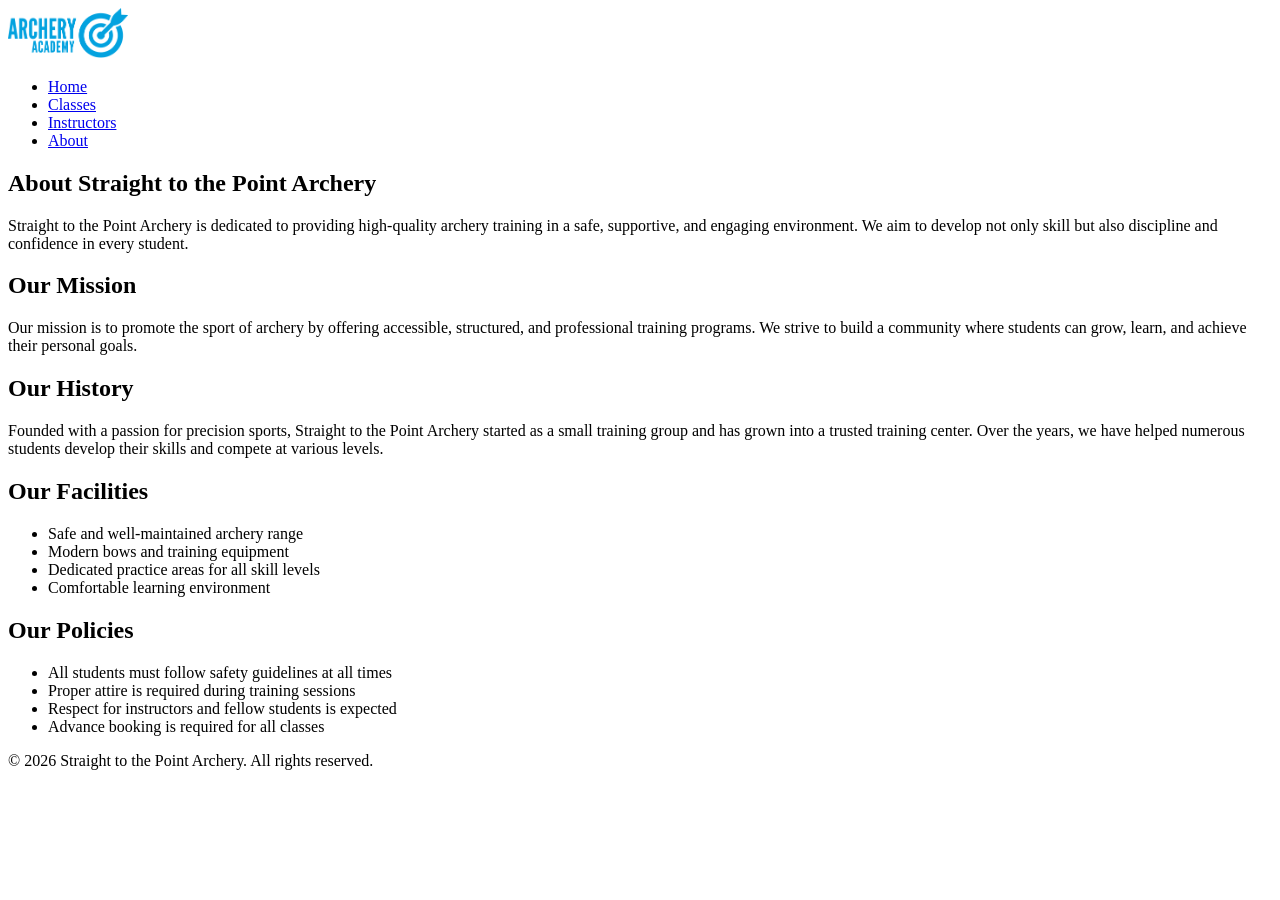
==== about.html @ aa9250ca "Added content to Classes page" ====
<!DOCTYPE html>
<html lang="en">
<head>
    <meta charset="UTF-8">
    <meta name="viewport" content="width=device-width, initial-scale=1.0">
    
    <title>About Us - Straight to the Point Archery</title>

    <link rel="stylesheet" href="css/styles.css">
</head>
<body>

    <!-- Header -->
    <header>
        <div class="logo">
            <img src="images/logo.png" alt="Straight to the Point Archery Logo" width="120">
        </div>

        <nav>
            <ul>
                <li><a href="index.html">Home</a></li>
                <li><a href="classes.html">Classes</a></li>
                <li><a href="instructors.html">Instructors</a></li>
                <li><a href="about.html">About</a></li>
            </ul>
        </nav>
    </header>

    <!-- Main Content -->
    <main>

        <!-- Page Introduction -->
        <section class="about-intro">
            <h1>About Straight to the Point Archery</h1>
            <p>
                Straight to the Point Archery is dedicated to providing high-quality
                archery training in a safe, supportive, and engaging environment.
                We aim to develop not only skill but also discipline and confidence
                in every student.
            </p>
        </section>

        <!-- Mission Section -->
        <section class="mission">
            <h2>Our Mission</h2>
            <p>
                Our mission is to promote the sport of archery by offering accessible,
                structured, and professional training programs. We strive to build a
                community where students can grow, learn, and achieve their personal goals.
            </p>
        </section>

        <!-- History Section -->
        <section class="history">
            <h2>Our History</h2>
            <p>
                Founded with a passion for precision sports, Straight to the Point
                Archery started as a small training group and has grown into a trusted
                training center. Over the years, we have helped numerous students
                develop their skills and compete at various levels.
            </p>
        </section>

        <!-- Facilities Section -->
        <section class="facilities">
            <h2>Our Facilities</h2>
            <ul>
                <li>Safe and well-maintained archery range</li>
                <li>Modern bows and training equipment</li>
                <li>Dedicated practice areas for all skill levels</li>
                <li>Comfortable learning environment</li>
            </ul>
        </section>

        <!-- Policies Section -->
        <section class="policies">
            <h2>Our Policies</h2>
            <ul>
                <li>All students must follow safety guidelines at all times</li>
                <li>Proper attire is required during training sessions</li>
                <li>Respect for instructors and fellow students is expected</li>
                <li>Advance booking is required for all classes</li>
            </ul>
        </section>

    </main>

    <!-- Footer -->
    <footer>
        <p>&copy; 2026 Straight to the Point Archery. All rights reserved.</p>
    </footer>

</body>
</html>
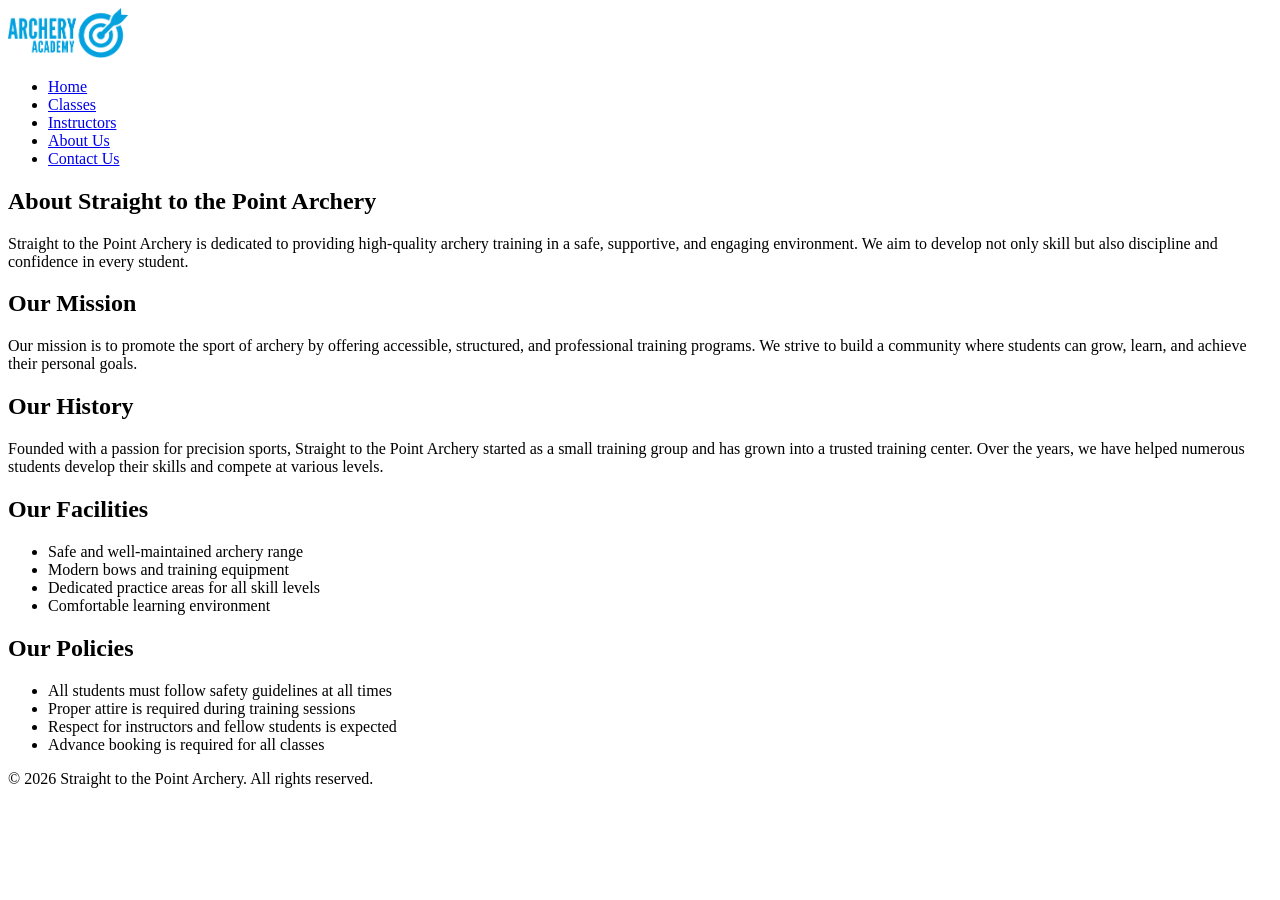
==== commit 974ea5fe: "Added content to Classes page" ====
--- a/about.html
+++ b/about.html
@@ -21,7 +21,8 @@
                 <li><a href="index.html">Home</a></li>
                 <li><a href="classes.html">Classes</a></li>
                 <li><a href="instructors.html">Instructors</a></li>
-                <li><a href="about.html">About</a></li>
+                <li><a href="about.html">About Us</a></li>
+                <li><a href="contact.html">Contact Us</a></li>
             </ul>
         </nav>
     </header>
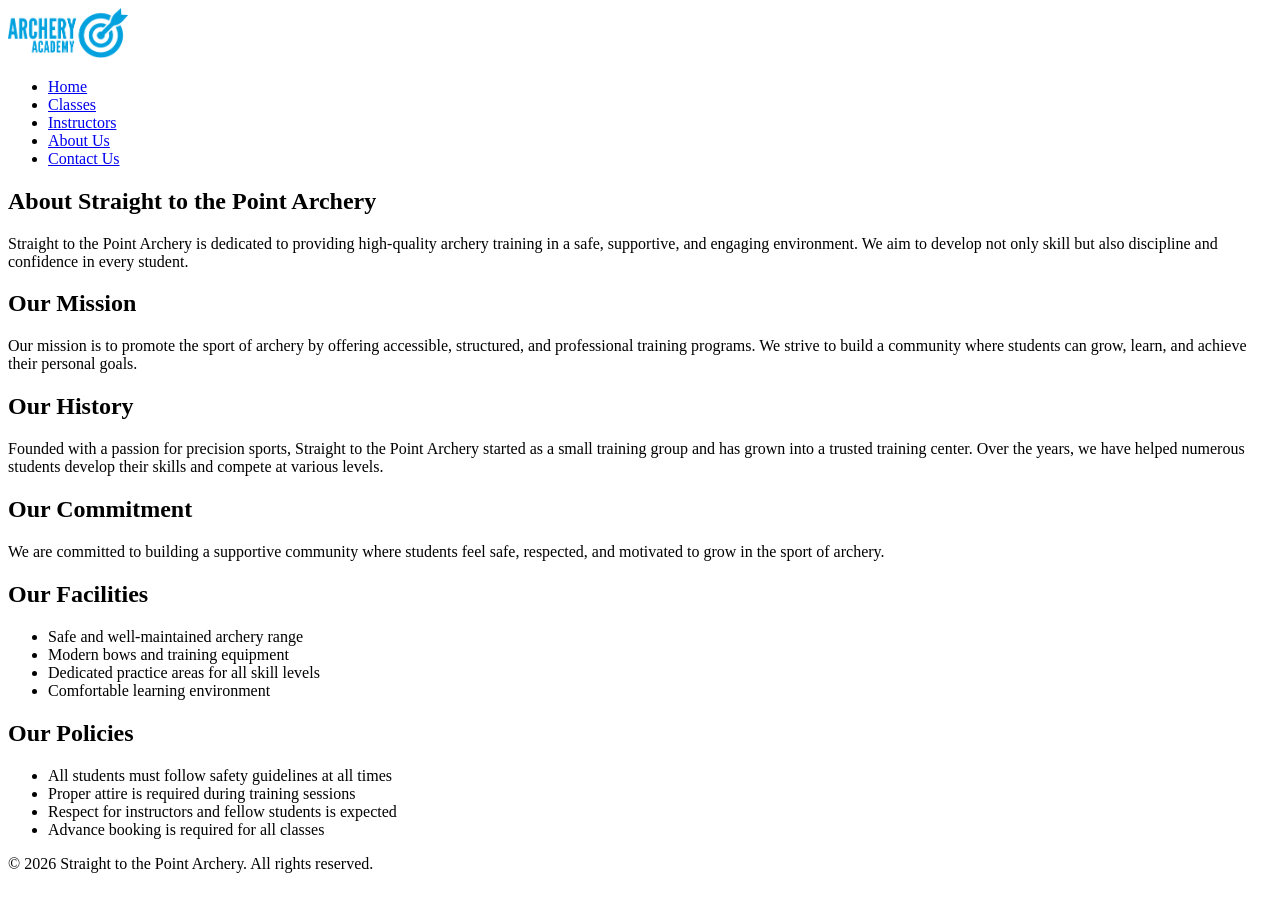
==== commit ad23efa5: "Added content to Classes page" ====
--- a/about.html
+++ b/about.html
@@ -62,6 +62,14 @@
             </p>
         </section>
 
+        <section>
+        <h2>Our Commitment</h2>
+            <p>
+                We are committed to building a supportive community where students feel
+                safe, respected, and motivated to grow in the sport of archery.
+             </p>
+        </section>
+
         <!-- Facilities Section -->
         <section class="facilities">
             <h2>Our Facilities</h2>
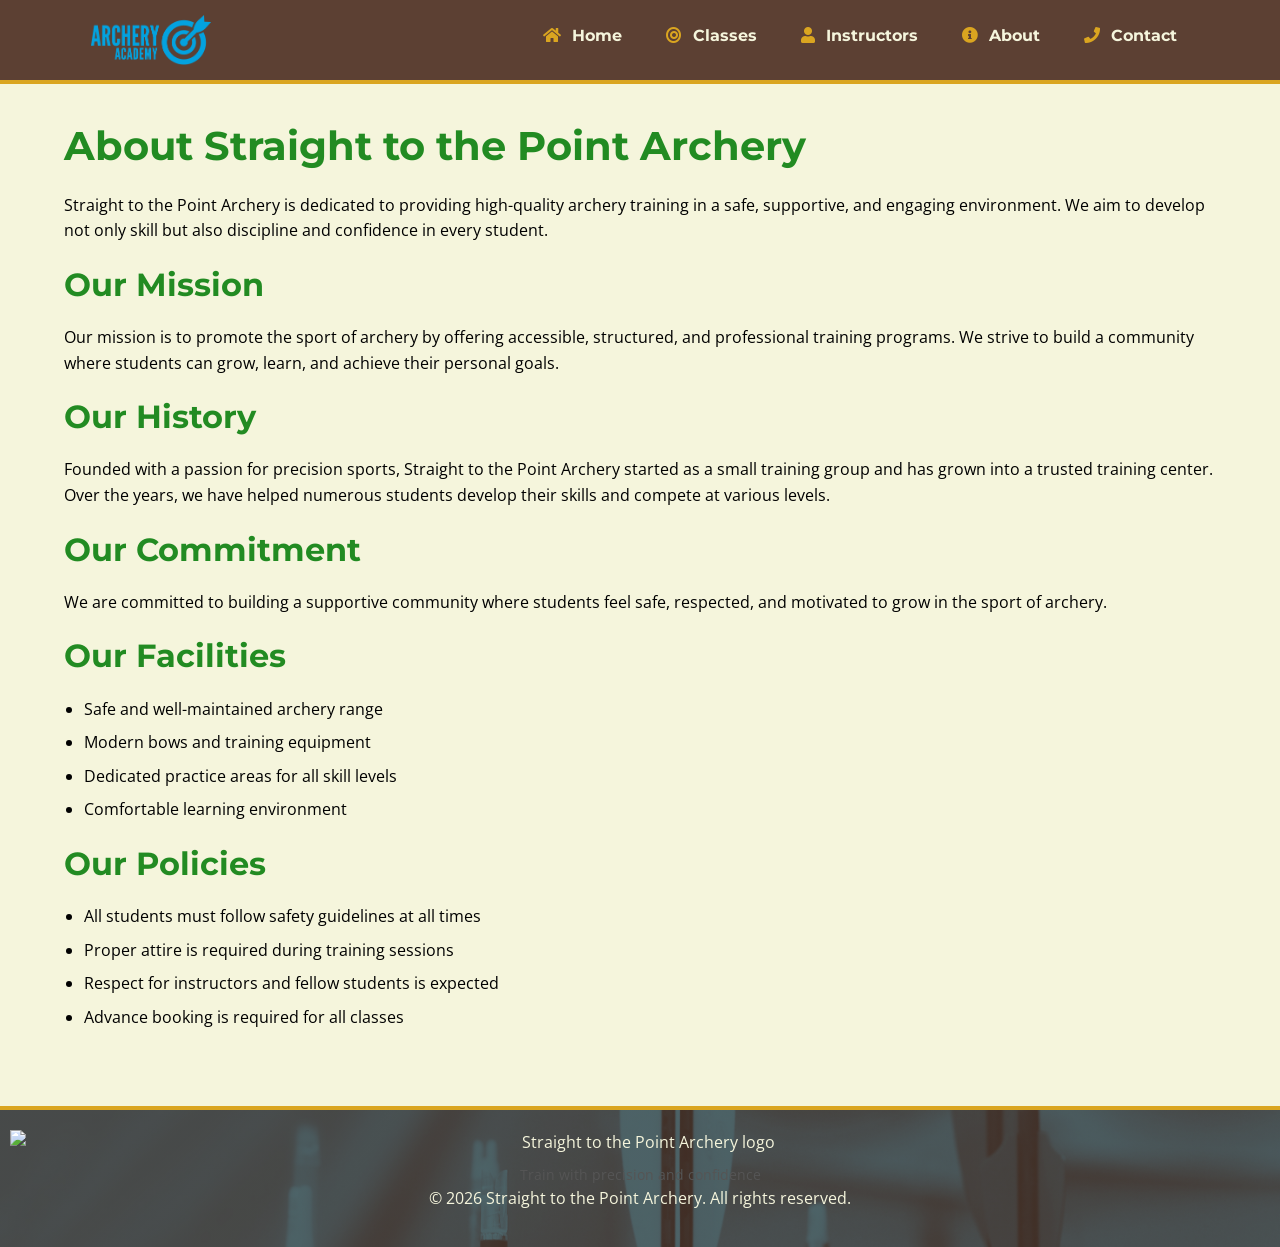
==== commit 05767660: "Final for Deployment" ====
--- a/about.html
+++ b/about.html
@@ -6,32 +6,53 @@
     
     <title>About Us - Straight to the Point Archery</title>
 
+    <!-- Google Fonts -->
+    <link href="https://fonts.googleapis.com/css?family=Montserrat:400,700&display=swap" rel="stylesheet">
+    <link href="https://fonts.googleapis.com/css?family=Open+Sans:400,700&display=swap" rel="stylesheet">
+    <link rel="stylesheet" href="https://cdnjs.cloudflare.com/ajax/libs/font-awesome/5.15.3/css/all.min.css">
+    <!-- CSS -->
     <link rel="stylesheet" href="css/styles.css">
 </head>
+<script>
+    const menuToggle = document.querySelector('.menu-toggle');
+    const navMenu = document.querySelector('.nav-menu');
+
+    menuToggle.addEventListener('click', function () {
+        navMenu.classList.toggle('show');
+    });
+</script>
 <body>
 
     <!-- Header -->
     <header>
+    <div class="header-container">
         <div class="logo">
-            <img src="images/logo.png" alt="Straight to the Point Archery Logo" width="120">
+           <figure>
+                    <img src="images/logo.png" alt="Straight to the Point Archery logo">
+                    <figcaption>Official logo of Straight to the Point Archery</figcaption>
+            </figure>
         </div>
 
+        <button class="menu-toggle" aria-label="Toggle navigation">
+            ☰
+        </button>
+
         <nav>
-            <ul>
-                <li><a href="index.html">Home</a></li>
-                <li><a href="classes.html">Classes</a></li>
-                <li><a href="instructors.html">Instructors</a></li>
-                <li><a href="about.html">About Us</a></li>
-                <li><a href="contact.html">Contact Us</a></li>
+            <ul class="nav-menu">
+                <li><a href="index.html"><i class="fas fa-home"></i> Home</a></li>
+                <li><a href="classes.html"><i class="fas fa-bullseye"></i> Classes</a></li>
+                <li><a href="instructors.html"><i class="fas fa-user"></i> Instructors</a></li>
+                <li><a href="about.html"><i class="fas fa-info-circle"></i> About</a></li>
+                <li><a href="contact.html"><i class="fas fa-phone"></i> Contact</a></li>
             </ul>
         </nav>
-    </header>
+    </div>
+</header>
 
     <!-- Main Content -->
-    <main>
+    <main class="container">
 
-        <!-- Page Introduction -->
-        <section class="about-intro">
+        <section class="about-intro section">
             <h1>About Straight to the Point Archery</h1>
             <p>
                 Straight to the Point Archery is dedicated to providing high-quality
@@ -41,8 +62,7 @@
             </p>
         </section>
 
-        <!-- Mission Section -->
-        <section class="mission">
+        <section class="mission section">
             <h2>Our Mission</h2>
             <p>
                 Our mission is to promote the sport of archery by offering accessible,
@@ -51,8 +71,7 @@
             </p>
         </section>
 
-        <!-- History Section -->
-        <section class="history">
+        <section class="history section">
             <h2>Our History</h2>
             <p>
                 Founded with a passion for precision sports, Straight to the Point
@@ -62,16 +81,16 @@
             </p>
         </section>
 
-        <section>
-        <h2>Our Commitment</h2>
+        <!-- FIXED: added class -->
+        <section class="commitment section">
+            <h2>Our Commitment</h2>
             <p>
                 We are committed to building a supportive community where students feel
                 safe, respected, and motivated to grow in the sport of archery.
-             </p>
+            </p>
         </section>
 
-        <!-- Facilities Section -->
-        <section class="facilities">
+        <section class="facilities section">
             <h2>Our Facilities</h2>
             <ul>
                 <li>Safe and well-maintained archery range</li>
@@ -81,8 +100,7 @@
             </ul>
         </section>
 
-        <!-- Policies Section -->
-        <section class="policies">
+        <section class="policies section">
             <h2>Our Policies</h2>
             <ul>
                 <li>All students must follow safety guidelines at all times</li>
@@ -96,6 +114,10 @@
 
     <!-- Footer -->
     <footer>
+         <figure>
+        <img src="images/footer-logo.png" alt="Straight to the Point Archery logo">
+        <figcaption>Train with precision and confidence</figcaption>
+    </figure>
         <p>&copy; 2026 Straight to the Point Archery. All rights reserved.</p>
     </footer>
 
--- a/css/styles.css
+++ b/css/styles.css
@@ -0,0 +1,401 @@
+/* =========================
+   COLOR VARIABLES
+========================= */
+:root {
+    --forest-green: #228B22;
+    --deep-brown: #5C4033;
+    --gold-accent: #DAA520;
+    --cream-white: #F5F5DC;
+    --white: #ffffff;
+    --black: #000000;
+    --section-spacing: 60px;
+    --content-width: 90%;
+    --border-radius: 10px;
+    --soft-shadow: 0 4px 10px rgba(0, 0, 0, 0.08);
+}
+
+/* =========================
+   RESET
+========================= */
+* {
+    margin: 0;
+    padding: 0;
+    box-sizing: border-box;
+}
+
+/* =========================
+   GLOBAL
+========================= */
+body {
+    font-family: 'Open Sans', sans-serif;
+    background-color: var(--cream-white);
+    color: var(--black);
+    line-height: 1.6;
+}
+
+.container {
+    width: var(--content-width);
+    max-width: 1200px;
+    margin: 0 auto;
+}
+
+img {
+    max-width: 100%;
+    height: auto;
+    display: block;
+}
+
+/* =========================
+   TYPOGRAPHY
+========================= */
+h1, h2, h3, h4, h5, h6 {
+    font-family: 'Montserrat', sans-serif;
+    font-weight: 700;
+    color: var(--forest-green);
+    margin-bottom: 15px;
+}
+
+h1 {
+    font-size: 2.5em;
+}
+
+h2 {
+    font-size: 2em;
+}
+
+h3 {
+    font-size: 1.4em;
+}
+
+p {
+    font-size: 1em;
+    line-height: 1.6;
+    margin-bottom: 15px;
+}
+
+ul {
+    margin-left: 20px;
+    margin-bottom: 15px;
+}
+
+li {
+    margin-bottom: 8px;
+}
+
+a {
+    text-decoration: none;
+    color: var(--forest-green);
+    transition: 0.3s ease;
+}
+
+a:hover {
+    color: var(--gold-accent);
+}
+
+/* =========================
+   HEADER
+========================= */
+/* HEADER LAYOUT */
+header {
+    background-color: var(--deep-brown);
+    color: var(--cream-white);
+    padding: 15px 30px;
+    border-bottom: 4px solid var(--gold-accent);
+}
+
+.header-container {
+    width: var(--content-width);
+    max-width: 1200px;
+    margin: 0 auto;
+    display: flex;
+    justify-content: space-between;
+    align-items: center;
+    gap: 20px;
+    flex-wrap: wrap;
+}
+
+.logo img {
+    width: 120px;
+}
+
+/* =========================
+   NAVIGATION
+========================= */
+nav {
+    flex: 1;
+}
+
+.nav-menu {
+    list-style: none;
+    display: flex;
+    justify-content: flex-end;
+    align-items: center;
+    gap: 20px;
+    margin: 0;
+    padding: 0;
+}
+
+.nav-menu li a {
+    color: var(--cream-white);
+    text-decoration: none;
+    font-weight: bold;
+    font-family: 'Montserrat', sans-serif;
+    padding: 8px 12px;
+    border-radius: 5px;
+    display: block;
+}
+
+.nav-menu li a:hover {
+    background-color: var(--gold-accent);
+    color: var(--white);
+}
+
+
+/* =========================
+   HERO
+========================= */
+.hero {
+    background-color: var(--forest-green);
+    color: var(--cream-white);
+    text-align: center;
+    padding: 80px 20px;
+}
+
+.hero h1,
+.hero h2,
+.hero p {
+    color: var(--white);
+}
+
+.hero p {
+    max-width: 700px;
+    margin: 0 auto 20px;
+}
+
+/* =========================
+   BUTTONS
+========================= */
+.btn,
+button {
+    display: inline-block;
+    background-color: var(--gold-accent);
+    color: var(--white);
+    padding: 12px 24px;
+    border: none;
+    border-radius: 5px;
+    font-family: 'Montserrat', sans-serif;
+    font-weight: 700;
+    cursor: pointer;
+    transition: 0.3s ease;
+}
+
+.btn:hover,
+button:hover {
+    background-color: var(--forest-green);
+    color: var(--white);
+    transition: background-color 0.3s ease;
+}
+
+/* =========================
+   MAIN SECTIONS
+========================= */
+main {
+    padding: 30px 0;
+}
+
+.safety,
+.welcome,
+.why-us,
+.get-started {
+    background-color: rgba(255, 255, 255, 0.95);
+    padding: 25px;
+    margin-bottom: 25px;
+    border-radius: var(--border-radius);
+    box-shadow: var(--soft-shadow);
+    border-left: 5px solid var(--gold-accent);
+}
+
+/* =========================
+   PROGRAMS SECTION
+========================= */
+.programs {
+    display: flex;
+    flex-wrap: wrap;
+    gap: 20px;
+    justify-content: center;
+    margin-bottom: 25px;
+    background-color: rgba(255, 255, 255, 0.95);
+    padding: 25px;
+    border-radius: var(--border-radius);
+    box-shadow: var(--soft-shadow);
+    border-left: 5px solid var(--gold-accent);
+}
+
+.programs h2 {
+    width: 100%;
+    text-align: center;
+    margin-bottom: 20px;
+}
+
+.program-card {
+    background-color: var(--white);
+    width: 300px;
+    padding: 20px;
+    border-radius: var(--border-radius);
+    box-shadow: var(--soft-shadow);
+    border-top: 4px solid var(--forest-green);
+}
+
+/* =========================
+   FOOTER
+========================= */
+footer {
+    background-color: var(--deep-brown);
+    color: var(--cream-white);
+    text-align: center;
+    padding: 15px;
+    margin-top: 30px;
+    border-top: 4px solid var(--gold-accent);
+}
+
+/* =========================
+   RESPONSIVE DESIGN
+========================= */
+@media (max-width: 768px) {
+    .header-container {
+        flex-direction: column;
+        text-align: center;
+    }
+
+    nav ul {
+        justify-content: center;
+    }
+
+    .hero {
+        padding: 60px 15px;
+    }
+
+    h1 {
+        font-size: 2em;
+    }
+
+    h2 {
+        font-size: 1.6em;
+    }
+
+    .program-card {
+        width: 100%;
+        max-width: 350px;
+    }
+}
+/* HAMBURGER BUTTON */
+.menu-toggle {
+    display: none;
+    background-color: var(--gold-accent);
+    color: var(--white);
+    border: none;
+    padding: 10px 14px;
+    border-radius: 5px;
+    font-size: 1.2rem;
+    cursor: pointer;
+}
+
+/* MOBILE LAYOUT */
+@media (max-width: 768px) {
+    .header-container {
+        flex-direction: column;
+        align-items: stretch;
+    }
+
+    .menu-toggle {
+        display: block;
+        align-self: flex-end;
+    }
+
+    nav {
+        width: 100%;
+    }
+
+    .nav-menu {
+        display: none;
+        flex-direction: column;
+        align-items: flex-start;
+        gap: 10px;
+        width: 100%;
+        margin-top: 10px;
+        background-color: var(--deep-brown);
+        padding: 10px 0;
+    }
+
+    .nav-menu.show {
+        display: flex;
+    }
+
+    .nav-menu li {
+        width: 100%;
+    }
+
+    .nav-menu li a {
+        width: 100%;
+    }
+}
+
+/* =========================
+   ICON STYLES
+========================= */
+i {
+    margin-right: 8px;
+}
+
+/* Specific icons */
+.fa-phone,
+.fa-envelope,
+.fa-map-marker-alt {
+    color: var(--gold-accent);
+}
+
+/* Navigation icons */
+nav i {
+    margin-right: 6px;
+    color: var(--gold-accent);
+}
+
+/* Program icons */
+.program-card i {
+    color: var(--forest-green);
+}
+
+/* Optional: bigger icons */
+.icon-large {
+    font-size: 1.5em;
+}
+
+figure {
+    text-align: center;
+    margin: 0;
+}
+
+figcaption {
+    font-size: 0.9em;
+    color: #555;
+    margin-top: 8px;
+}
+
+.logo figcaption {
+    display: none;
+}
+
+footer {
+    background: 
+        linear-gradient(rgba(92, 64, 51, 0.7), rgba(92, 64, 51, 0.7)),
+        url('../images/footer-bg.jpg');
+
+    background-size: cover;
+    background-position: center;
+    background-repeat: no-repeat;
+
+    color: var(--cream-white);
+    text-align: center;
+
+    padding: 20px 10px; /* 🔥 reduced */
+}
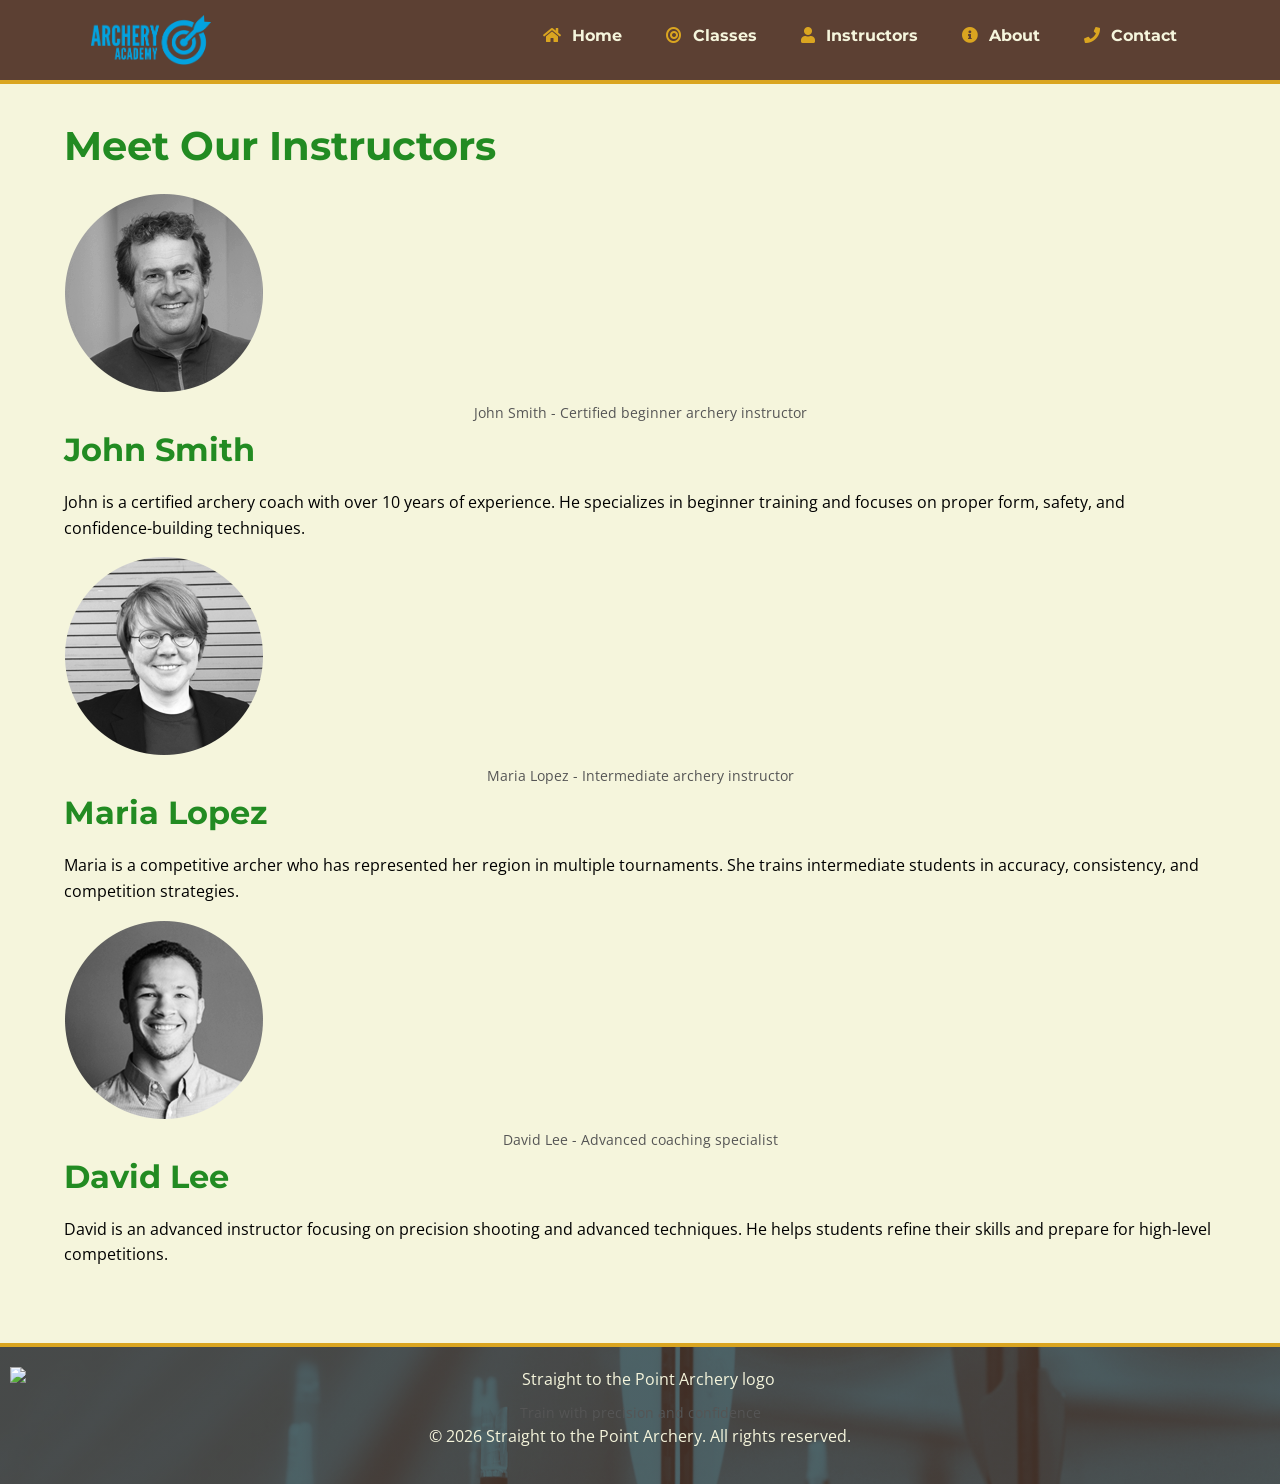
==== commit 02d6d68d: "Create about.html" ====
--- a/about.html
+++ b/about.html
@@ -3,116 +3,83 @@
 <head>
     <meta charset="UTF-8">
     <meta name="viewport" content="width=device-width, initial-scale=1.0">
-    
-    <title>About Us - Straight to the Point Archery</title>
+    <title>Instructors - Straight to the Point Archery</title>
 
-    <!-- Google Fonts -->
     <link href="https://fonts.googleapis.com/css?family=Montserrat:400,700&display=swap" rel="stylesheet">
     <link href="https://fonts.googleapis.com/css?family=Open+Sans:400,700&display=swap" rel="stylesheet">
     <link rel="stylesheet" href="https://cdnjs.cloudflare.com/ajax/libs/font-awesome/5.15.3/css/all.min.css">
-    <!-- CSS -->
     <link rel="stylesheet" href="css/styles.css">
 </head>
-<script>
-    const menuToggle = document.querySelector('.menu-toggle');
-    const navMenu = document.querySelector('.nav-menu');
-
-    menuToggle.addEventListener('click', function () {
-        navMenu.classList.toggle('show');
-    });
-</script>
 <body>
 
-    <!-- Header -->
     <header>
-    <div class="header-container">
-        <div class="logo">
-           <figure>
+        <div class="header-container">
+            <div class="logo">
+                <figure>
                     <img src="images/logo.png" alt="Straight to the Point Archery logo">
                     <figcaption>Official logo of Straight to the Point Archery</figcaption>
-            </figure>
+                </figure>
+            </div>
+
+            <button class="menu-toggle" aria-label="Toggle navigation">☰</button>
+
+            <nav>
+                <ul class="nav-menu">
+                    <li><a href="index.html"><i class="fas fa-home"></i> Home</a></li>
+                    <li><a href="classes.html"><i class="fas fa-bullseye"></i> Classes</a></li>
+                    <li><a href="instructors.html"><i class="fas fa-user"></i> Instructors</a></li>
+                    <li><a href="about.html"><i class="fas fa-info-circle"></i> About</a></li>
+                    <li><a href="contact.html"><i class="fas fa-phone"></i> Contact</a></li>
+                </ul>
+            </nav>
         </div>
+    </header>
 
-        <button class="menu-toggle" aria-label="Toggle navigation">
-            ☰
-        </button>
+    <main class="container">
+        <section class="instructors section">
+            <h1>Meet Our Instructors</h1>
 
-        <nav>
-            <ul class="nav-menu">
-                <li><a href="index.html"><i class="fas fa-home"></i> Home</a></li>
-                <li><a href="classes.html"><i class="fas fa-bullseye"></i> Classes</a></li>
-                <li><a href="instructors.html"><i class="fas fa-user"></i> Instructors</a></li>
-                <li><a href="about.html"><i class="fas fa-info-circle"></i> About</a></li>
-                <li><a href="contact.html"><i class="fas fa-phone"></i> Contact</a></li>
-            </ul>
-        </nav>
-    </div>
-</header>
+            <article class="instructor-card">
+                <figure>
+                    <img src="images/instructor1.png" alt="John Smith teaching beginner archery techniques" class="instructor-photo">
+                    <figcaption>John Smith - Certified beginner archery instructor</figcaption>
+                </figure>
+                <h2>John Smith</h2>
+                <p>
+                    John is a certified archery coach with over 10 years of experience.
+                    He specializes in beginner training and focuses on proper form,
+                    safety, and confidence-building techniques.
+                </p>
+            </article>
 
-    <!-- Main Content -->
-    <main class="container">
+            <article class="instructor-card">
+                <figure>
+                    <img src="images/instructor2.png" alt="Maria Lopez coaching students in accuracy and competition strategy" class="instructor-photo">
+                    <figcaption>Maria Lopez - Intermediate archery instructor</figcaption>
+                </figure>
+                <h2>Maria Lopez</h2>
+                <p>
+                    Maria is a competitive archer who has represented her region in
+                    multiple tournaments. She trains intermediate students in accuracy,
+                    consistency, and competition strategies.
+                </p>
+            </article>
 
-        <section class="about-intro section">
-            <h1>About Straight to the Point Archery</h1>
-            <p>
-                Straight to the Point Archery is dedicated to providing high-quality
-                archery training in a safe, supportive, and engaging environment.
-                We aim to develop not only skill but also discipline and confidence
-                in every student.
-            </p>
+            <article class="instructor-card">
+                <figure>
+                    <img src="images/instructor3.png" alt="David Lee demonstrating advanced precision shooting techniques" class="instructor-photo">
+                    <figcaption>David Lee - Advanced coaching specialist</figcaption>
+                </figure>
+                <h2>David Lee</h2>
+                <p>
+                    David is an advanced instructor focusing on precision shooting and
+                    advanced techniques. He helps students refine their skills and
+                    prepare for high-level competitions.
+                </p>
+            </article>
         </section>
-
-        <section class="mission section">
-            <h2>Our Mission</h2>
-            <p>
-                Our mission is to promote the sport of archery by offering accessible,
-                structured, and professional training programs. We strive to build a
-                community where students can grow, learn, and achieve their personal goals.
-            </p>
-        </section>
-
-        <section class="history section">
-            <h2>Our History</h2>
-            <p>
-                Founded with a passion for precision sports, Straight to the Point
-                Archery started as a small training group and has grown into a trusted
-                training center. Over the years, we have helped numerous students
-                develop their skills and compete at various levels.
-            </p>
-        </section>
-
-        <!-- FIXED: added class -->
-        <section class="commitment section">
-            <h2>Our Commitment</h2>
-            <p>
-                We are committed to building a supportive community where students feel
-                safe, respected, and motivated to grow in the sport of archery.
-            </p>
-        </section>
-
-        <section class="facilities section">
-            <h2>Our Facilities</h2>
-            <ul>
-                <li>Safe and well-maintained archery range</li>
-                <li>Modern bows and training equipment</li>
-                <li>Dedicated practice areas for all skill levels</li>
-                <li>Comfortable learning environment</li>
-            </ul>
-        </section>
-
-        <section class="policies section">
-            <h2>Our Policies</h2>
-            <ul>
-                <li>All students must follow safety guidelines at all times</li>
-                <li>Proper attire is required during training sessions</li>
-                <li>Respect for instructors and fellow students is expected</li>
-                <li>Advance booking is required for all classes</li>
-            </ul>
-        </section>
-
     </main>
 
-    <!-- Footer -->
     <footer>
          <figure>
         <img src="images/footer-logo.png" alt="Straight to the Point Archery logo">
@@ -121,5 +88,14 @@
         <p>&copy; 2026 Straight to the Point Archery. All rights reserved.</p>
     </footer>
 
+    <script>
+        const menuToggle = document.querySelector('.menu-toggle');
+        const navMenu = document.querySelector('.nav-menu');
+
+        menuToggle.addEventListener('click', function () {
+            navMenu.classList.toggle('show');
+        });
+    </script>
+
 </body>
-</html>+</html>
--- a/css/styles.css
+++ b/css/styles.css
@@ -398,4 +398,4 @@
     text-align: center;
 
     padding: 20px 10px; /* 🔥 reduced */
-}+}
